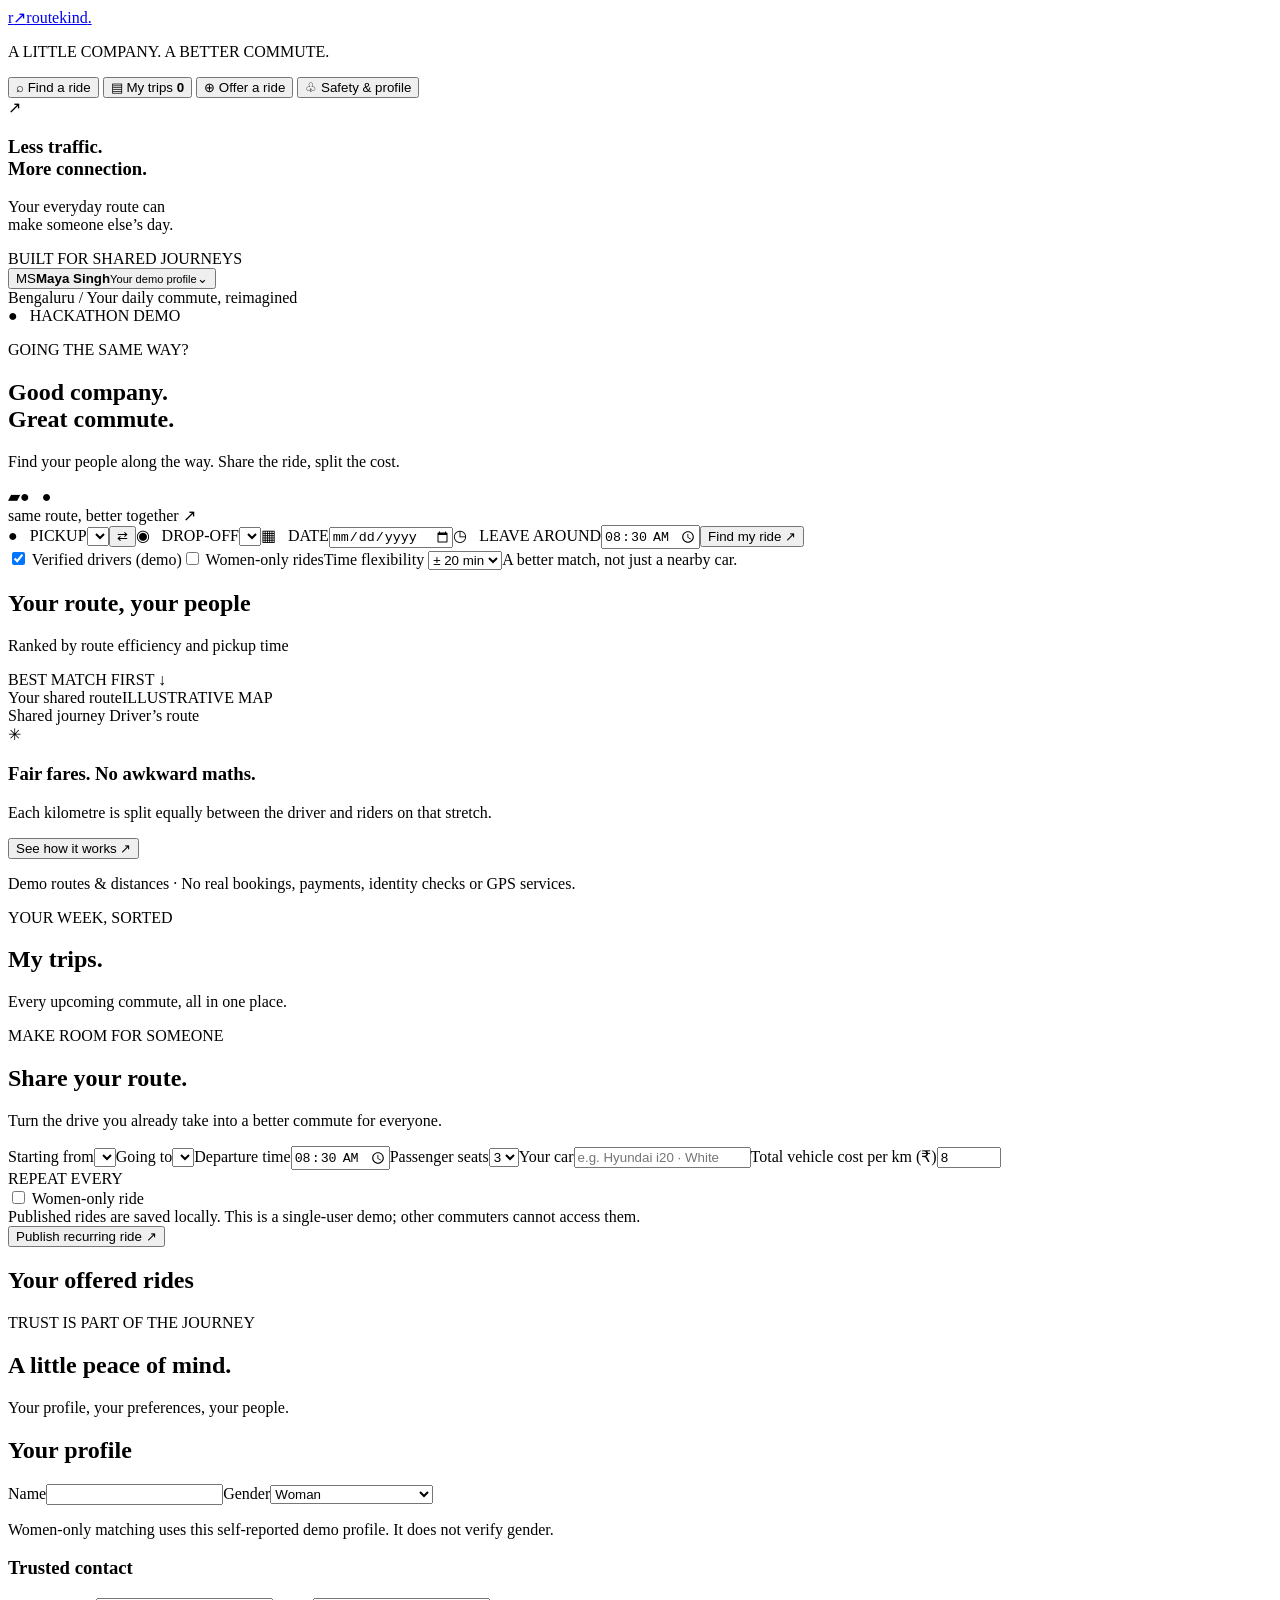
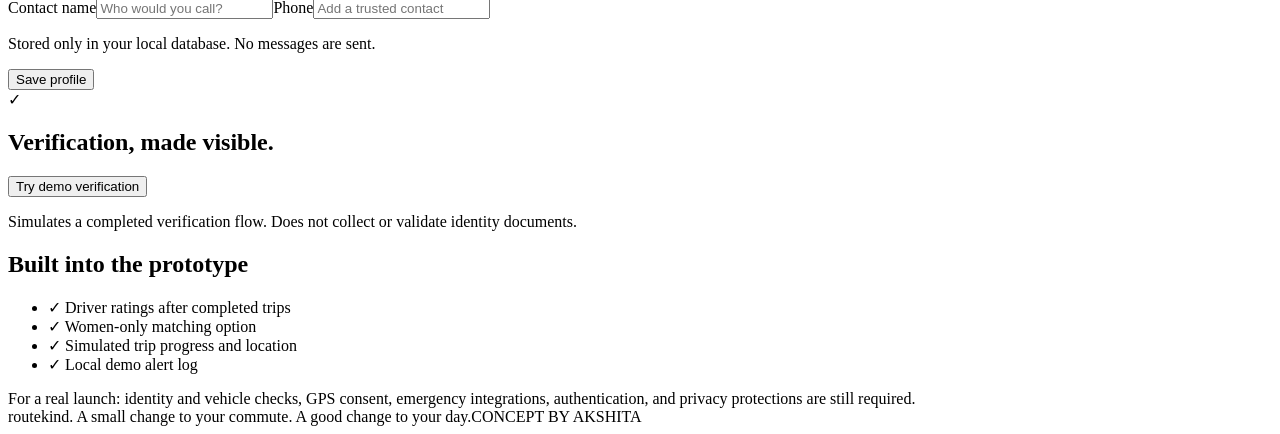
==== static/index.html @ dbde1653 "Add responsive carpooling interface and demo route map" ====
<!doctype html>
<html lang="en">
<head><meta charset="UTF-8"><meta name="viewport" content="width=device-width, initial-scale=1"><title>Routekind — Better together, every day.</title><link rel="stylesheet" href="/style.css"></head>
<body>
<aside class="sidebar">
  <a class="brand" href="/" aria-label="Routekind home"><span class="brand-icon">r<span>↗</span></span>routekind<span class="brand-dot">.</span></a>
  <p class="sidebar-caption">A LITTLE COMPANY. A BETTER COMMUTE.</p>
  <nav aria-label="Main navigation">
    <button class="nav active" data-page="find"><span>⌕</span> Find a ride</button>
    <button class="nav" data-page="trips"><span>▤</span> My trips <b id="trip-count">0</b></button>
    <button class="nav" data-page="offer"><span>⊕</span> Offer a ride</button>
    <button class="nav" data-page="safety"><span>♧</span> Safety & profile</button>
  </nav>
  <div class="sidebar-bottom"><div class="leaf">↗</div><h3>Less traffic.<br>More connection.</h3><p>Your everyday route can<br>make someone else’s day.</p><span class="tiny-tag">BUILT FOR SHARED JOURNEYS</span></div>
  <button class="profile-mini" data-page="safety"><span class="avatar me">MS</span><span><strong id="profile-name">Maya Singh</strong><small>Your demo profile</small></span><span>⌄</span></button>
</aside>
<main>
  <header><div><span class="city-dot"></span> Bengaluru <span class="muted">/ Your daily commute, reimagined</span></div><span class="demo-pill">● &nbsp; HACKATHON DEMO</span></header>
  <section id="find" class="page active">
    <div class="heading"><div><p class="eyebrow">GOING THE SAME WAY?</p><h1>Good company.<br><span>Great commute.</span></h1><p>Find your people along the way. Share the ride, split the cost.</p></div><div class="hero-art" aria-hidden="true"><span class="orb orb1"></span><span class="orb orb2"></span><div class="road-line"></div><div class="car">▰<span>● &nbsp; ●</span></div><span class="art-label">same route, better together ↗</span></div></div>
    <form id="search-form" class="search-box">
      <div class="search-fields"><label><span class="field-label">● &nbsp; PICKUP</span><select id="origin" required></select></label><button id="swap" class="swap" type="button" aria-label="Swap pickup and destination">⇄</button><label><span class="field-label">◉ &nbsp; DROP-OFF</span><select id="destination" required></select></label><label><span class="field-label">▦ &nbsp; DATE</span><input type="date" id="date" required></label><label><span class="field-label">◷ &nbsp; LEAVE AROUND</span><input type="time" id="time" value="08:30" required></label><button class="primary search-button" type="submit">Find my ride <span>↗</span></button></div>
      <div class="filters"><label class="check"><input id="verified" type="checkbox" checked> Verified drivers <span class="subtle">(demo)</span></label><label class="check"><input id="women" type="checkbox"> Women-only rides</label><label class="window">Time flexibility <select id="tolerance"><option value="10">± 10 min</option><option value="20" selected>± 20 min</option><option value="30">± 30 min</option><option value="60">± 60 min</option></select></label><span class="filter-note">A better match, not just a nearby car.</span></div>
    </form>
    <div class="results-layout"><div><div class="section-heading"><div><h2>Your route, your people <span id="match-count"></span></h2><p id="results-subtitle">Ranked by route efficiency and pickup time</p></div><span class="sort-label">BEST MATCH FIRST ↓</span></div><div id="matches" aria-live="polite"></div></div><aside class="map-column"><div class="map-card"><div class="map-title"><span><span class="city-dot"></span> Your shared route</span><span class="map-label">ILLUSTRATIVE MAP</span></div><div id="route-map"></div><div class="map-legend"><span><i></i> Shared journey</span><span><i class="dashed"></i> Driver’s route</span></div><div id="route-summary" class="route-summary"></div></div><div class="kind-card"><span>✳</span><div><h3>Fair fares. No awkward maths.</h3><p>Each kilometre is split equally between the driver and riders on that stretch.</p><button id="explain-cost">See how it works ↗</button></div></div><p class="demo-note">Demo routes & distances · No real bookings, payments, identity checks or GPS services.</p></aside></div>
  </section>
  <section id="trips" class="page"><div class="page-heading"><p class="eyebrow">YOUR WEEK, SORTED</p><h1>My trips<span>.</span></h1><p>Every upcoming commute, all in one place.</p></div><div id="trip-stats" class="stats"></div><div id="trip-list"></div></section>
  <section id="offer" class="page"><div class="page-heading"><p class="eyebrow">MAKE ROOM FOR SOMEONE</p><h1>Share your route<span>.</span></h1><p>Turn the drive you already take into a better commute for everyone.</p></div><form id="offer-form" class="panel form-panel"><div class="form-grid"><label>Starting from<select id="offer-origin" required></select></label><label>Going to<select id="offer-destination" required></select></label><label>Departure time<input id="offer-time" type="time" value="08:30" required></label><label>Passenger seats<select id="offer-seats"><option>1</option><option>2</option><option selected>3</option><option>4</option></select></label><label>Your car<input id="offer-car" maxlength="80" placeholder="e.g. Hyundai i20 · White" required></label><label>Total vehicle cost per km (₹)<input id="offer-rate" type="number" min="2" max="20" step="0.5" value="8" required></label></div><label class="field-label">REPEAT EVERY</label><div id="offer-days" class="day-picker"></div><label class="check"><input id="offer-women" type="checkbox"> Women-only ride</label><div class="notice">Published rides are saved locally. This is a single-user demo; other commuters cannot access them.</div><button class="primary" type="submit">Publish recurring ride ↗</button></form><h2 class="spaced">Your offered rides</h2><div id="offered-list"></div></section>
  <section id="safety" class="page"><div class="page-heading"><p class="eyebrow">TRUST IS PART OF THE JOURNEY</p><h1>A little peace of mind<span>.</span></h1><p>Your profile, your preferences, your people.</p></div><div class="safety-grid"><form id="profile-form" class="panel form-panel"><h2>Your profile</h2><label>Name<input id="edit-name" required maxlength="80"></label><label>Gender<select id="edit-gender"><option value="woman">Woman</option><option value="man">Man</option><option value="other">Other / prefer not to say</option></select></label><p class="help">Women-only matching uses this self-reported demo profile. It does not verify gender.</p><h3>Trusted contact</h3><label>Contact name<input id="contact-name" maxlength="80" placeholder="Who would you call?"></label><label>Phone<input id="contact-phone" type="tel" maxlength="30" placeholder="Add a trusted contact"></label><p class="help">Stored only in your local database. No messages are sent.</p><button class="primary" type="submit">Save profile</button></form><div><div class="panel safety-card"><div class="safety-symbol">✓</div><h2>Verification, made visible.</h2><p id="verification-status"></p><button id="verify-button" class="secondary">Try demo verification</button><p class="help">Simulates a completed verification flow. Does not collect or validate identity documents.</p></div><div class="panel safety-card"><h2>Built into the prototype</h2><ul class="safety-list"><li>✓ Driver ratings after completed trips</li><li>✓ Women-only matching option</li><li>✓ Simulated trip progress and location</li><li>✓ Local demo alert log</li></ul><div class="notice">For a real launch: identity and vehicle checks, GPS consent, emergency integrations, authentication, and privacy protections are still required.</div></div></div></div></section>
  <footer>routekind. <span>A small change to your commute. A good change to your day.</span><span>CONCEPT BY AKSHITA</span></footer>
</main>
<dialog id="modal"><div id="modal-content"></div><button class="modal-close" aria-label="Close dialog">×</button></dialog>
<div id="toast" role="status"></div>
<script src="/app.js"></script>
</body></html>
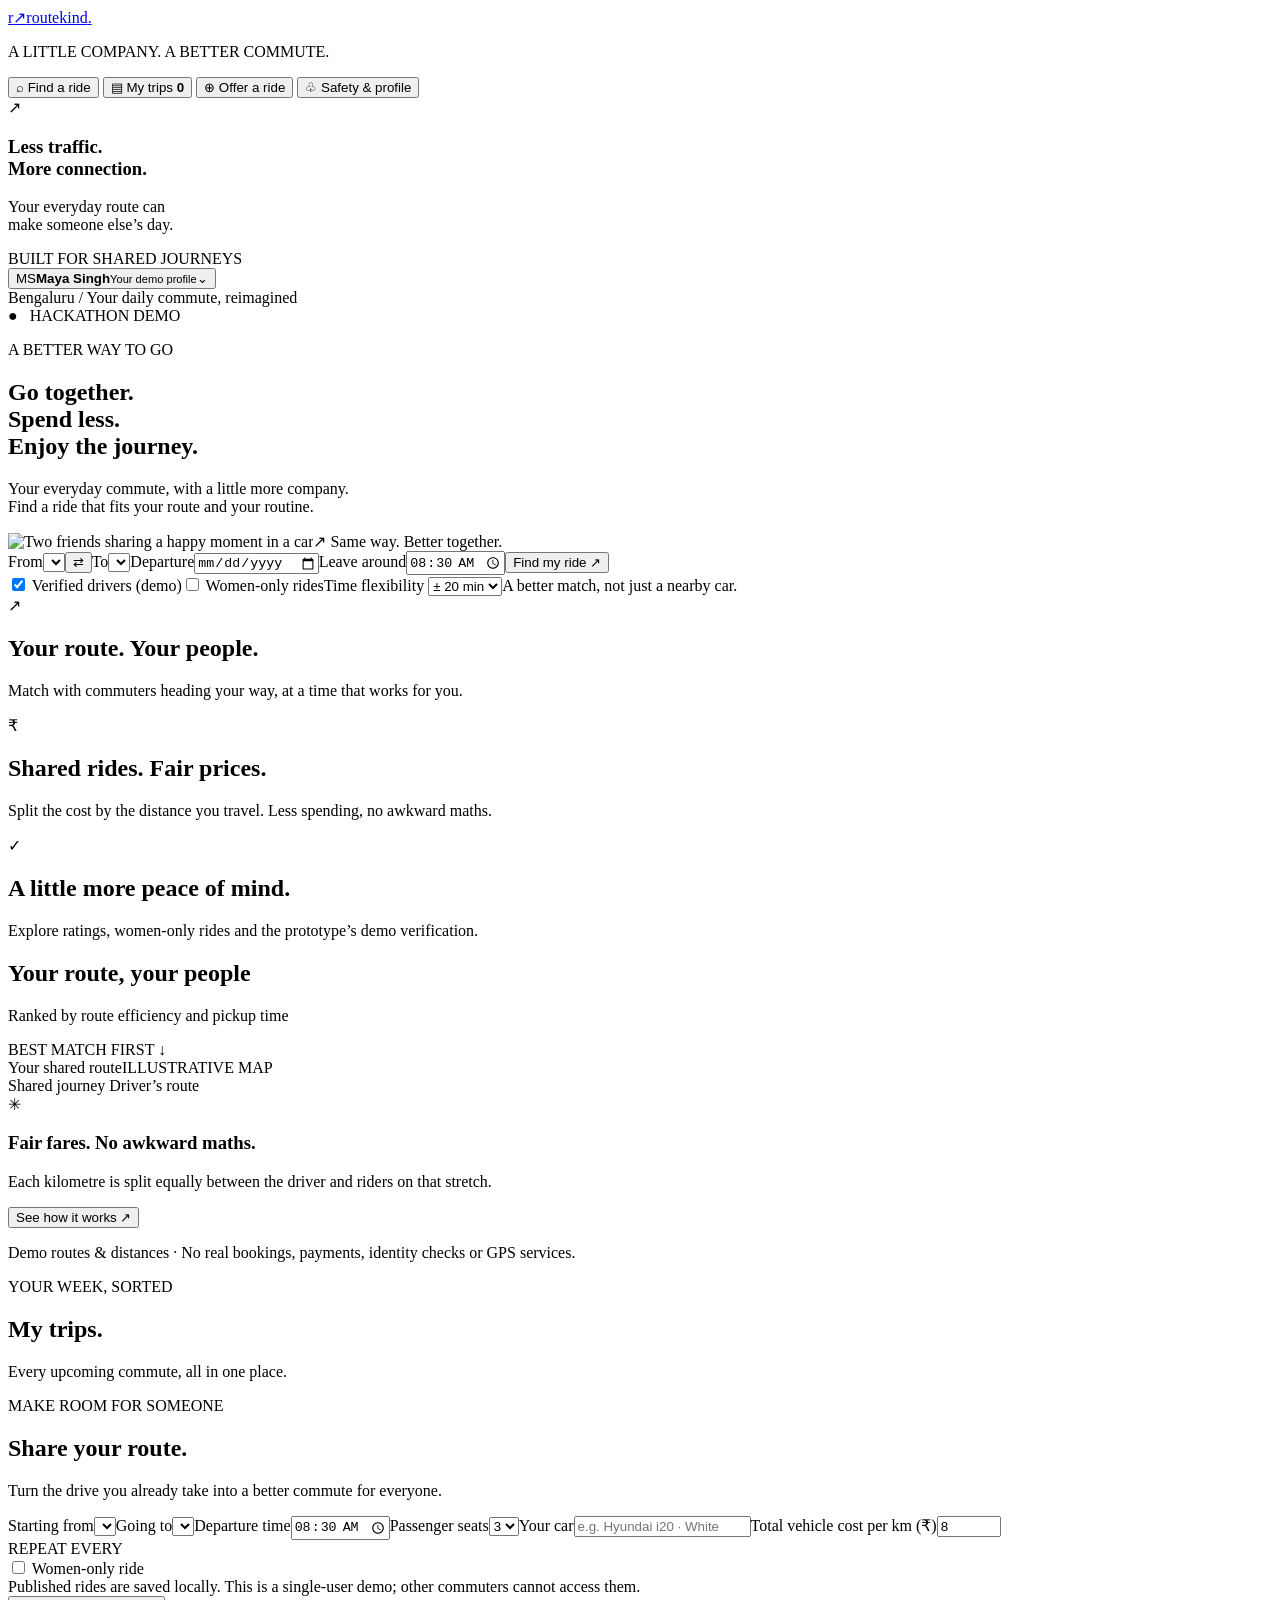
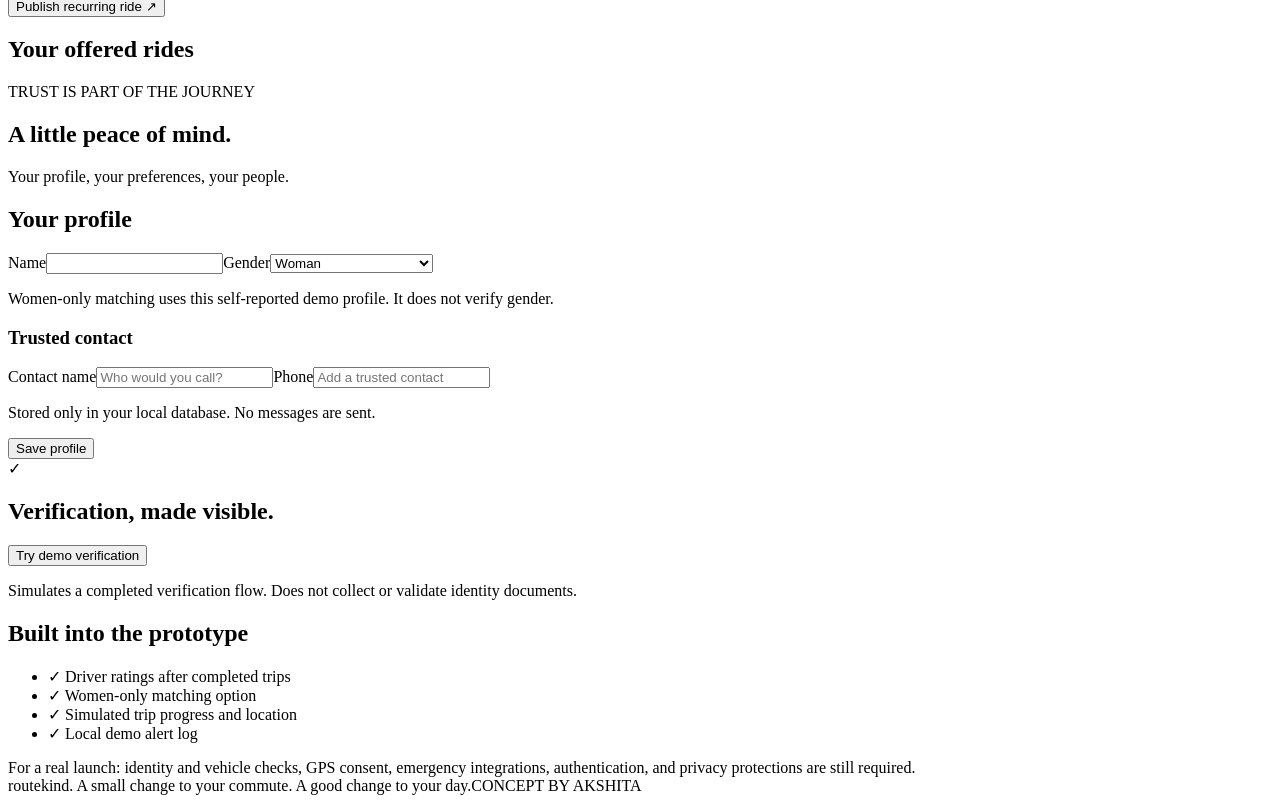
==== commit 440a85e6: "Redesign landing page with travel hero and blue search bar" ====
--- a/static/index.html
+++ b/static/index.html
@@ -12,16 +12,21 @@
     <button class="nav" data-page="safety"><span>♧</span> Safety & profile</button>
   </nav>
   <div class="sidebar-bottom"><div class="leaf">↗</div><h3>Less traffic.<br>More connection.</h3><p>Your everyday route can<br>make someone else’s day.</p><span class="tiny-tag">BUILT FOR SHARED JOURNEYS</span></div>
-  <button class="profile-mini" data-page="safety"><span class="avatar me">MS</span><span><strong id="profile-name">Maya Singh</strong><small>Your demo profile</small></span><span>⌄</span></button>
+  <button class="profile-mini" data-page="safety" aria-label="Safety and profile"><span class="avatar me">MS</span><span><strong id="profile-name">Maya Singh</strong><small>Your demo profile</small></span><span>⌄</span></button>
 </aside>
 <main>
   <header><div><span class="city-dot"></span> Bengaluru <span class="muted">/ Your daily commute, reimagined</span></div><span class="demo-pill">● &nbsp; HACKATHON DEMO</span></header>
   <section id="find" class="page active">
-    <div class="heading"><div><p class="eyebrow">GOING THE SAME WAY?</p><h1>Good company.<br><span>Great commute.</span></h1><p>Find your people along the way. Share the ride, split the cost.</p></div><div class="hero-art" aria-hidden="true"><span class="orb orb1"></span><span class="orb orb2"></span><div class="road-line"></div><div class="car">▰<span>● &nbsp; ●</span></div><span class="art-label">same route, better together ↗</span></div></div>
+    <div class="heading landing-hero"><div class="hero-copy"><p class="eyebrow">A BETTER WAY TO GO</p><h1>Go together.<br>Spend less.<br><span>Enjoy the journey.</span></h1><p>Your everyday commute, with a little more company.<br>Find a ride that fits your route and your routine.</p></div><div class="hero-photo"><img src="/hero.png" alt="Two friends sharing a happy moment in a car" width="1536" height="1024"><span class="photo-caption"><span>↗</span> Same way. Better together.</span></div></div>
     <form id="search-form" class="search-box">
-      <div class="search-fields"><label><span class="field-label">● &nbsp; PICKUP</span><select id="origin" required></select></label><button id="swap" class="swap" type="button" aria-label="Swap pickup and destination">⇄</button><label><span class="field-label">◉ &nbsp; DROP-OFF</span><select id="destination" required></select></label><label><span class="field-label">▦ &nbsp; DATE</span><input type="date" id="date" required></label><label><span class="field-label">◷ &nbsp; LEAVE AROUND</span><input type="time" id="time" value="08:30" required></label><button class="primary search-button" type="submit">Find my ride <span>↗</span></button></div>
+      <div class="search-fields"><label><span class="field-label">From</span><select id="origin" required></select></label><button id="swap" class="swap" type="button" aria-label="Swap pickup and destination">⇄</button><label><span class="field-label">To</span><select id="destination" required></select></label><label><span class="field-label">Departure</span><input type="date" id="date" required></label><label><span class="field-label">Leave around</span><input type="time" id="time" value="08:30" required></label><button class="primary search-button" type="submit">Find my ride <span>↗</span></button></div>
       <div class="filters"><label class="check"><input id="verified" type="checkbox" checked> Verified drivers <span class="subtle">(demo)</span></label><label class="check"><input id="women" type="checkbox"> Women-only rides</label><label class="window">Time flexibility <select id="tolerance"><option value="10">± 10 min</option><option value="20" selected>± 20 min</option><option value="30">± 30 min</option><option value="60">± 60 min</option></select></label><span class="filter-note">A better match, not just a nearby car.</span></div>
     </form>
+    <div class="benefits" aria-label="Why ride with Routekind">
+      <article><span class="benefit-icon" aria-hidden="true">↗</span><h2>Your route. Your people.</h2><p>Match with commuters heading your way, at a time that works for you.</p></article>
+      <article><span class="benefit-icon" aria-hidden="true">₹</span><h2>Shared rides. Fair prices.</h2><p>Split the cost by the distance you travel. Less spending, no awkward maths.</p></article>
+      <article><span class="benefit-icon" aria-hidden="true">✓</span><h2>A little more peace of mind.</h2><p>Explore ratings, women-only rides and the prototype’s demo verification.</p></article>
+    </div>
     <div class="results-layout"><div><div class="section-heading"><div><h2>Your route, your people <span id="match-count"></span></h2><p id="results-subtitle">Ranked by route efficiency and pickup time</p></div><span class="sort-label">BEST MATCH FIRST ↓</span></div><div id="matches" aria-live="polite"></div></div><aside class="map-column"><div class="map-card"><div class="map-title"><span><span class="city-dot"></span> Your shared route</span><span class="map-label">ILLUSTRATIVE MAP</span></div><div id="route-map"></div><div class="map-legend"><span><i></i> Shared journey</span><span><i class="dashed"></i> Driver’s route</span></div><div id="route-summary" class="route-summary"></div></div><div class="kind-card"><span>✳</span><div><h3>Fair fares. No awkward maths.</h3><p>Each kilometre is split equally between the driver and riders on that stretch.</p><button id="explain-cost">See how it works ↗</button></div></div><p class="demo-note">Demo routes & distances · No real bookings, payments, identity checks or GPS services.</p></aside></div>
   </section>
   <section id="trips" class="page"><div class="page-heading"><p class="eyebrow">YOUR WEEK, SORTED</p><h1>My trips<span>.</span></h1><p>Every upcoming commute, all in one place.</p></div><div id="trip-stats" class="stats"></div><div id="trip-list"></div></section>
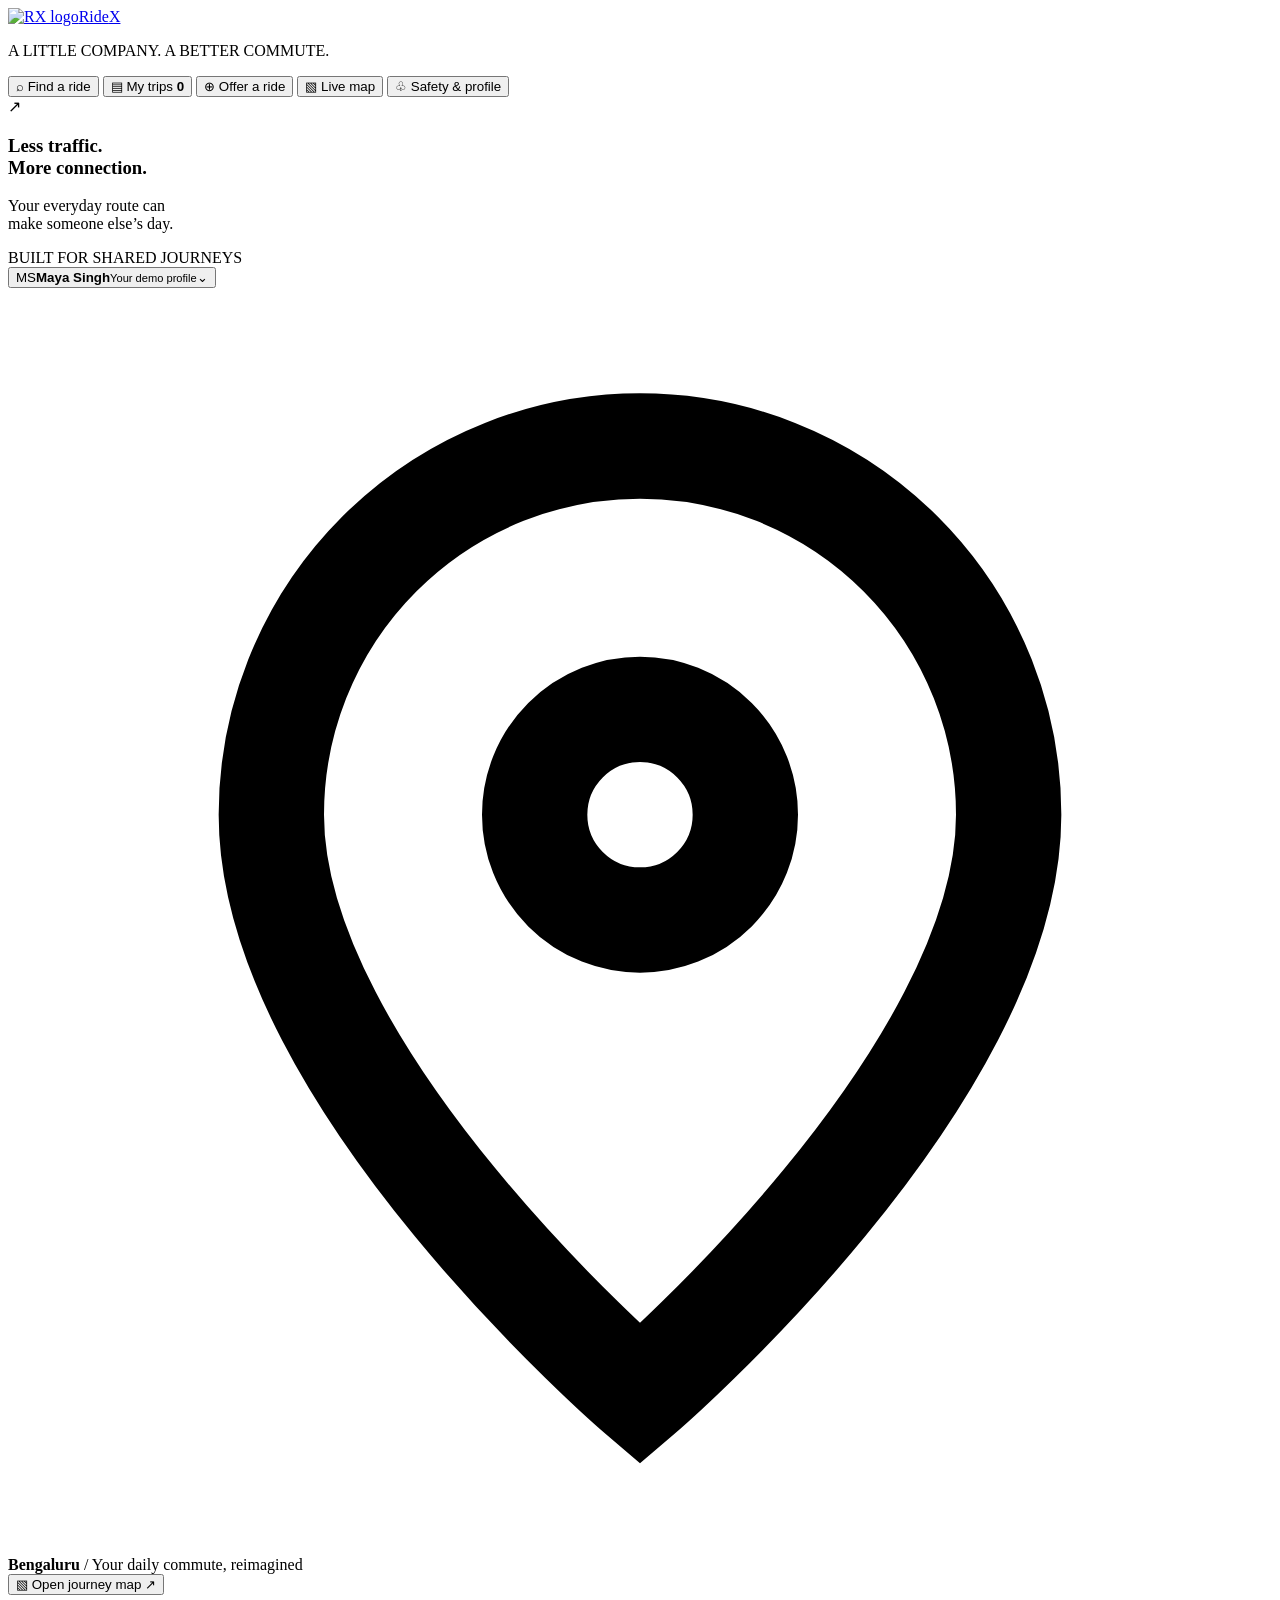
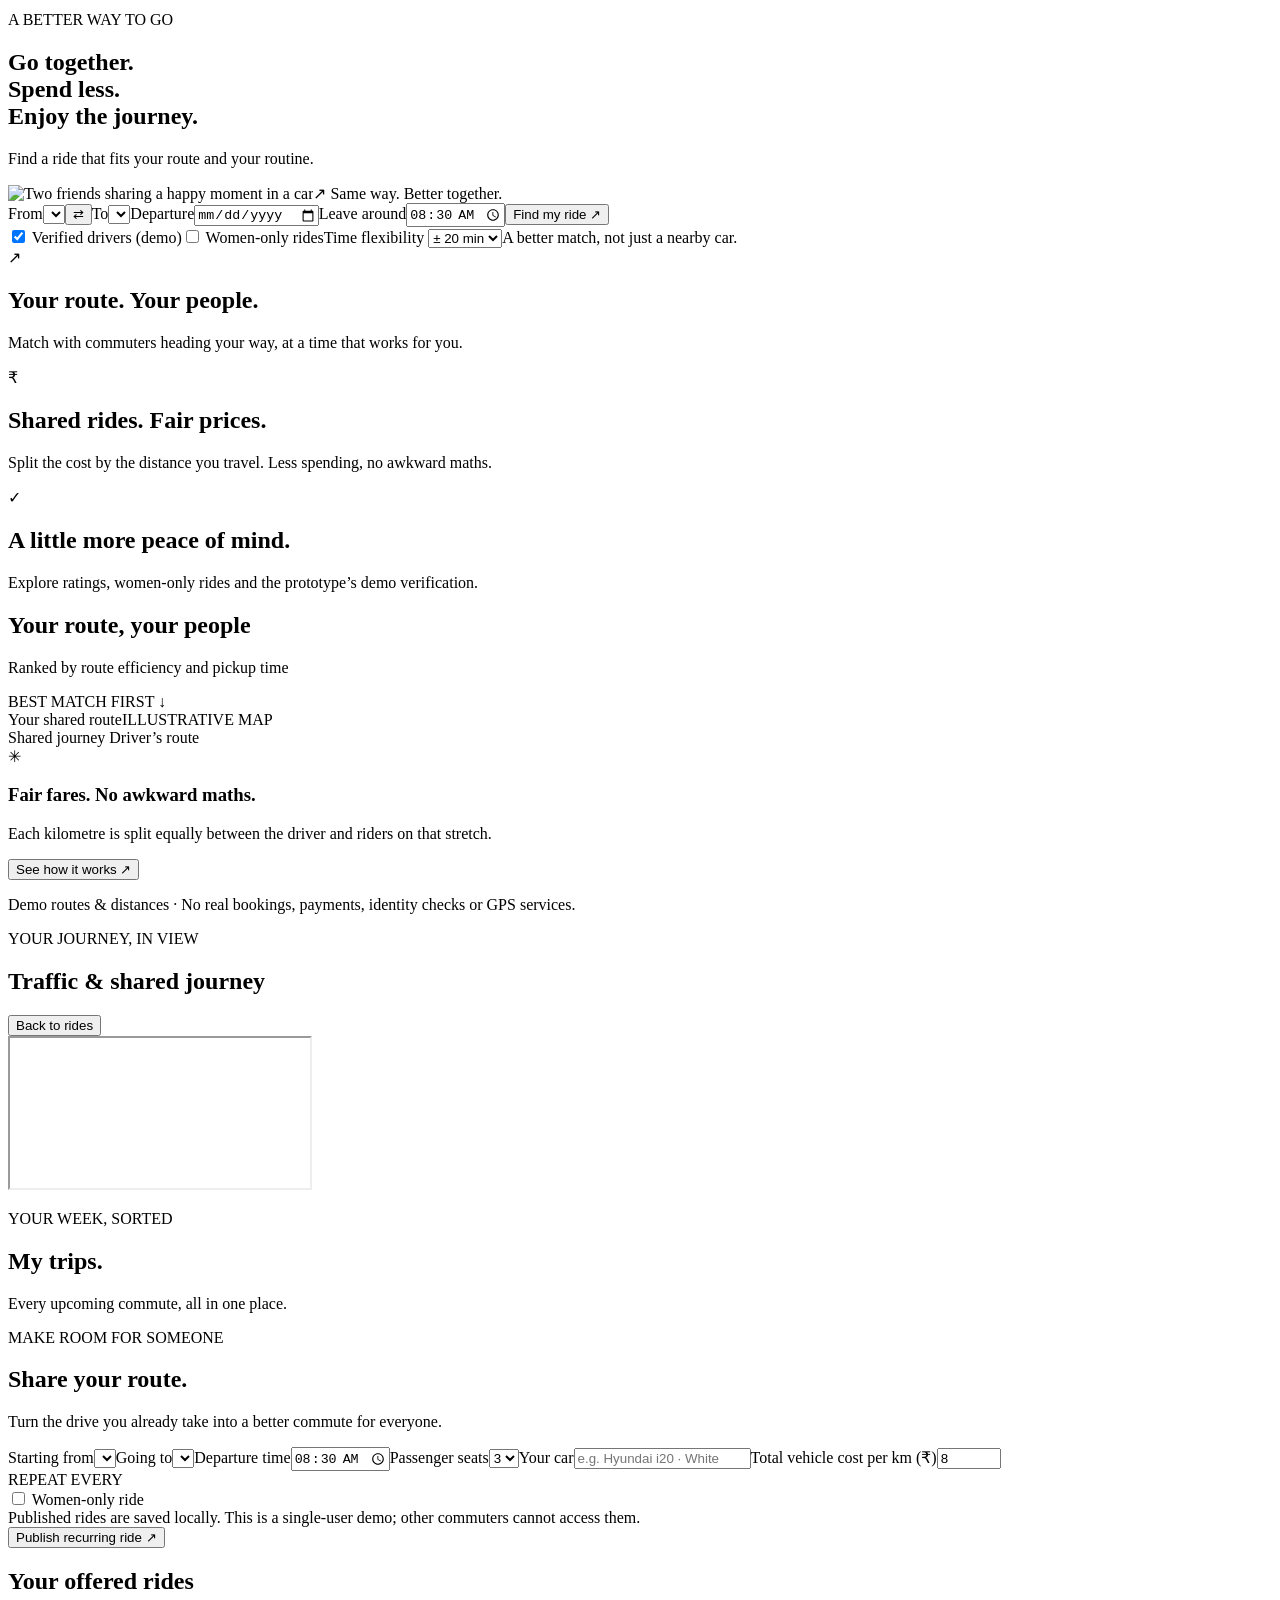
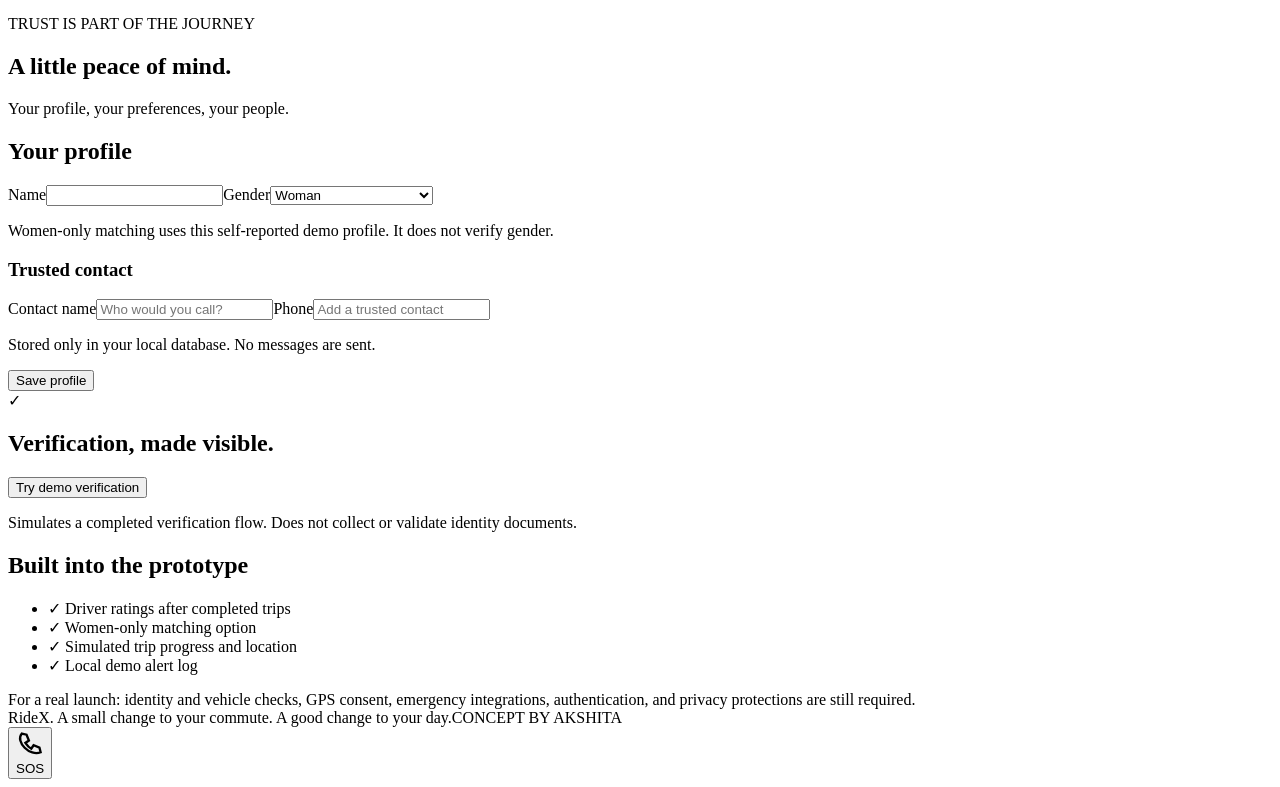
==== commit 8419a457: "Brand RideX and add emergency contact and journey map" ====
--- a/static/index.html
+++ b/static/index.html
@@ -1,40 +1,44 @@
 <!doctype html>
 <html lang="en">
-<head><meta charset="UTF-8"><meta name="viewport" content="width=device-width, initial-scale=1"><title>Routekind — Better together, every day.</title><link rel="stylesheet" href="/style.css"></head>
+<head><meta charset="UTF-8"><meta name="viewport" content="width=device-width, initial-scale=1"><title>RideX — Better together, every day.</title><link rel="stylesheet" href="/style.css"></head>
 <body>
 <aside class="sidebar">
-  <a class="brand" href="/" aria-label="Routekind home"><span class="brand-icon">r<span>↗</span></span>routekind<span class="brand-dot">.</span></a>
+  <a class="brand" href="/" aria-label="RideX home"><img class="rx-logo" src="/rx-logo.png" alt="RX logo"><span>Ride<span class="ride-x">X</span></span></a>
   <p class="sidebar-caption">A LITTLE COMPANY. A BETTER COMMUTE.</p>
   <nav aria-label="Main navigation">
     <button class="nav active" data-page="find"><span>⌕</span> Find a ride</button>
     <button class="nav" data-page="trips"><span>▤</span> My trips <b id="trip-count">0</b></button>
     <button class="nav" data-page="offer"><span>⊕</span> Offer a ride</button>
+    <button class="nav" data-page="dashboard"><span>▧</span> Live map</button>
     <button class="nav" data-page="safety"><span>♧</span> Safety & profile</button>
   </nav>
   <div class="sidebar-bottom"><div class="leaf">↗</div><h3>Less traffic.<br>More connection.</h3><p>Your everyday route can<br>make someone else’s day.</p><span class="tiny-tag">BUILT FOR SHARED JOURNEYS</span></div>
   <button class="profile-mini" data-page="safety" aria-label="Safety and profile"><span class="avatar me">MS</span><span><strong id="profile-name">Maya Singh</strong><small>Your demo profile</small></span><span>⌄</span></button>
 </aside>
 <main>
-  <header><div><span class="city-dot"></span> Bengaluru <span class="muted">/ Your daily commute, reimagined</span></div><span class="demo-pill">● &nbsp; HACKATHON DEMO</span></header>
+  <header><div><svg class="location-icon" viewBox="0 0 24 24" fill="none" stroke="currentColor" stroke-width="2"><path d="M19 10c0 5-7 11-7 11S5 15 5 10a7 7 0 0 1 14 0Z"/><circle cx="12" cy="10" r="2"/></svg><strong class="city-name">Bengaluru</strong> <span class="muted">/ Your daily commute, reimagined</span></div><button class="map-shortcut" data-page="dashboard">▧ Open journey map ↗</button></header>
   <section id="find" class="page active">
-    <div class="heading landing-hero"><div class="hero-copy"><p class="eyebrow">A BETTER WAY TO GO</p><h1>Go together.<br>Spend less.<br><span>Enjoy the journey.</span></h1><p>Your everyday commute, with a little more company.<br>Find a ride that fits your route and your routine.</p></div><div class="hero-photo"><img src="/hero.png" alt="Two friends sharing a happy moment in a car" width="1536" height="1024"><span class="photo-caption"><span>↗</span> Same way. Better together.</span></div></div>
+    <div class="heading landing-hero"><div class="hero-copy"><p class="eyebrow">A BETTER WAY TO GO</p><h1>Go together.<br>Spend less.<br><span>Enjoy the journey.</span></h1><p>Find a ride that fits your route and your routine.</p></div><div class="hero-photo"><img src="/hero.png" alt="Two friends sharing a happy moment in a car" width="1536" height="1024"><span class="photo-caption"><span>↗</span> Same way. Better together.</span></div></div>
     <form id="search-form" class="search-box">
       <div class="search-fields"><label><span class="field-label">From</span><select id="origin" required></select></label><button id="swap" class="swap" type="button" aria-label="Swap pickup and destination">⇄</button><label><span class="field-label">To</span><select id="destination" required></select></label><label><span class="field-label">Departure</span><input type="date" id="date" required></label><label><span class="field-label">Leave around</span><input type="time" id="time" value="08:30" required></label><button class="primary search-button" type="submit">Find my ride <span>↗</span></button></div>
       <div class="filters"><label class="check"><input id="verified" type="checkbox" checked> Verified drivers <span class="subtle">(demo)</span></label><label class="check"><input id="women" type="checkbox"> Women-only rides</label><label class="window">Time flexibility <select id="tolerance"><option value="10">± 10 min</option><option value="20" selected>± 20 min</option><option value="30">± 30 min</option><option value="60">± 60 min</option></select></label><span class="filter-note">A better match, not just a nearby car.</span></div>
     </form>
-    <div class="benefits" aria-label="Why ride with Routekind">
+    <div class="benefits" aria-label="Why ride with RideX">
       <article><span class="benefit-icon" aria-hidden="true">↗</span><h2>Your route. Your people.</h2><p>Match with commuters heading your way, at a time that works for you.</p></article>
       <article><span class="benefit-icon" aria-hidden="true">₹</span><h2>Shared rides. Fair prices.</h2><p>Split the cost by the distance you travel. Less spending, no awkward maths.</p></article>
       <article><span class="benefit-icon" aria-hidden="true">✓</span><h2>A little more peace of mind.</h2><p>Explore ratings, women-only rides and the prototype’s demo verification.</p></article>
     </div>
     <div class="results-layout"><div><div class="section-heading"><div><h2>Your route, your people <span id="match-count"></span></h2><p id="results-subtitle">Ranked by route efficiency and pickup time</p></div><span class="sort-label">BEST MATCH FIRST ↓</span></div><div id="matches" aria-live="polite"></div></div><aside class="map-column"><div class="map-card"><div class="map-title"><span><span class="city-dot"></span> Your shared route</span><span class="map-label">ILLUSTRATIVE MAP</span></div><div id="route-map"></div><div class="map-legend"><span><i></i> Shared journey</span><span><i class="dashed"></i> Driver’s route</span></div><div id="route-summary" class="route-summary"></div></div><div class="kind-card"><span>✳</span><div><h3>Fair fares. No awkward maths.</h3><p>Each kilometre is split equally between the driver and riders on that stretch.</p><button id="explain-cost">See how it works ↗</button></div></div><p class="demo-note">Demo routes & distances · No real bookings, payments, identity checks or GPS services.</p></aside></div>
   </section>
+  <section id="dashboard" class="page"><div class="dashboard-heading"><div><p class="eyebrow">YOUR JOURNEY, IN VIEW</p><h2>Traffic & shared journey</h2></div><button class="secondary" data-page="find">Back to rides</button></div><iframe id="journey-frame" title="RideX traffic and journey dashboard" data-src="/dashboard/" loading="lazy"></iframe></section>
   <section id="trips" class="page"><div class="page-heading"><p class="eyebrow">YOUR WEEK, SORTED</p><h1>My trips<span>.</span></h1><p>Every upcoming commute, all in one place.</p></div><div id="trip-stats" class="stats"></div><div id="trip-list"></div></section>
   <section id="offer" class="page"><div class="page-heading"><p class="eyebrow">MAKE ROOM FOR SOMEONE</p><h1>Share your route<span>.</span></h1><p>Turn the drive you already take into a better commute for everyone.</p></div><form id="offer-form" class="panel form-panel"><div class="form-grid"><label>Starting from<select id="offer-origin" required></select></label><label>Going to<select id="offer-destination" required></select></label><label>Departure time<input id="offer-time" type="time" value="08:30" required></label><label>Passenger seats<select id="offer-seats"><option>1</option><option>2</option><option selected>3</option><option>4</option></select></label><label>Your car<input id="offer-car" maxlength="80" placeholder="e.g. Hyundai i20 · White" required></label><label>Total vehicle cost per km (₹)<input id="offer-rate" type="number" min="2" max="20" step="0.5" value="8" required></label></div><label class="field-label">REPEAT EVERY</label><div id="offer-days" class="day-picker"></div><label class="check"><input id="offer-women" type="checkbox"> Women-only ride</label><div class="notice">Published rides are saved locally. This is a single-user demo; other commuters cannot access them.</div><button class="primary" type="submit">Publish recurring ride ↗</button></form><h2 class="spaced">Your offered rides</h2><div id="offered-list"></div></section>
   <section id="safety" class="page"><div class="page-heading"><p class="eyebrow">TRUST IS PART OF THE JOURNEY</p><h1>A little peace of mind<span>.</span></h1><p>Your profile, your preferences, your people.</p></div><div class="safety-grid"><form id="profile-form" class="panel form-panel"><h2>Your profile</h2><label>Name<input id="edit-name" required maxlength="80"></label><label>Gender<select id="edit-gender"><option value="woman">Woman</option><option value="man">Man</option><option value="other">Other / prefer not to say</option></select></label><p class="help">Women-only matching uses this self-reported demo profile. It does not verify gender.</p><h3>Trusted contact</h3><label>Contact name<input id="contact-name" maxlength="80" placeholder="Who would you call?"></label><label>Phone<input id="contact-phone" type="tel" maxlength="30" placeholder="Add a trusted contact"></label><p class="help">Stored only in your local database. No messages are sent.</p><button class="primary" type="submit">Save profile</button></form><div><div class="panel safety-card"><div class="safety-symbol">✓</div><h2>Verification, made visible.</h2><p id="verification-status"></p><button id="verify-button" class="secondary">Try demo verification</button><p class="help">Simulates a completed verification flow. Does not collect or validate identity documents.</p></div><div class="panel safety-card"><h2>Built into the prototype</h2><ul class="safety-list"><li>✓ Driver ratings after completed trips</li><li>✓ Women-only matching option</li><li>✓ Simulated trip progress and location</li><li>✓ Local demo alert log</li></ul><div class="notice">For a real launch: identity and vehicle checks, GPS consent, emergency integrations, authentication, and privacy protections are still required.</div></div></div></div></section>
-  <footer>routekind. <span>A small change to your commute. A good change to your day.</span><span>CONCEPT BY AKSHITA</span></footer>
+  <footer>RideX. <span>A small change to your commute. A good change to your day.</span><span>CONCEPT BY AKSHITA</span></footer>
 </main>
 <dialog id="modal"><div id="modal-content"></div><button class="modal-close" aria-label="Close dialog">×</button></dialog>
+<button id="emergency-button" class="emergency-fab" aria-label="Open emergency contact"><svg viewBox="0 0 24 24" fill="none" stroke="currentColor" stroke-width="2"><path d="m5 3 4 1 2 5-3 2c2 3 3 4 5 5l2-3 5 2 1 4c-9 4-22-9-16-16Z"/></svg><span>SOS</span></button>
+<dialog id="emergency-panel" class="emergency-panel" aria-labelledby="emergency-title"><div class="emergency-header"><span class="emergency-badge">☎</span><h2 id="emergency-title">Emergency contact</h2><button id="close-emergency" aria-label="Close emergency contact">×</button></div><p class="emergency-help">Call your trusted contact and copy your current location when you need help.</p><form id="emergency-form"><h3>Your trusted contact</h3><label>Name<input id="emergency-name" maxlength="80" placeholder="Contact name" required></label><label>Phone number<input id="emergency-phone" type="tel" maxlength="30" placeholder="e.g. +91…" required></label><button class="secondary" type="submit">Save contact</button><p class="help">Saved only in this browser.</p></form><div class="location-section"><h3><span>⌖</span> Your location</h3><div class="location-preview"><svg viewBox="0 0 320 120" aria-hidden="true"><rect width="320" height="120" fill="#eef3ed"/><path d="M0 30 320 85M65 0 150 120M230 0 200 120M0 95 320 20" stroke="white" stroke-width="14"/><circle cx="160" cy="60" r="22" fill="#daeadf"/><circle cx="160" cy="60" r="8" fill="#268455"/></svg></div><p id="emergency-location">Location has not been requested.</p><button id="use-location" class="secondary" type="button">Use my current location</button></div><a id="call-contact" class="call-contact disabled" aria-disabled="true">☎ Call trusted contact</a><button id="copy-location" class="share-location" disabled>⌖ Copy location to share</button><a class="emergency-services" href="tel:112">Call emergency services · 112</a><p class="help emergency-footnote">RideX does not dispatch help or automatically contact anyone. Location is requested only when you choose it.</p><p id="emergency-feedback" role="status"></p></dialog>
 <div id="toast" role="status"></div>
 <script src="/app.js"></script>
 </body></html>
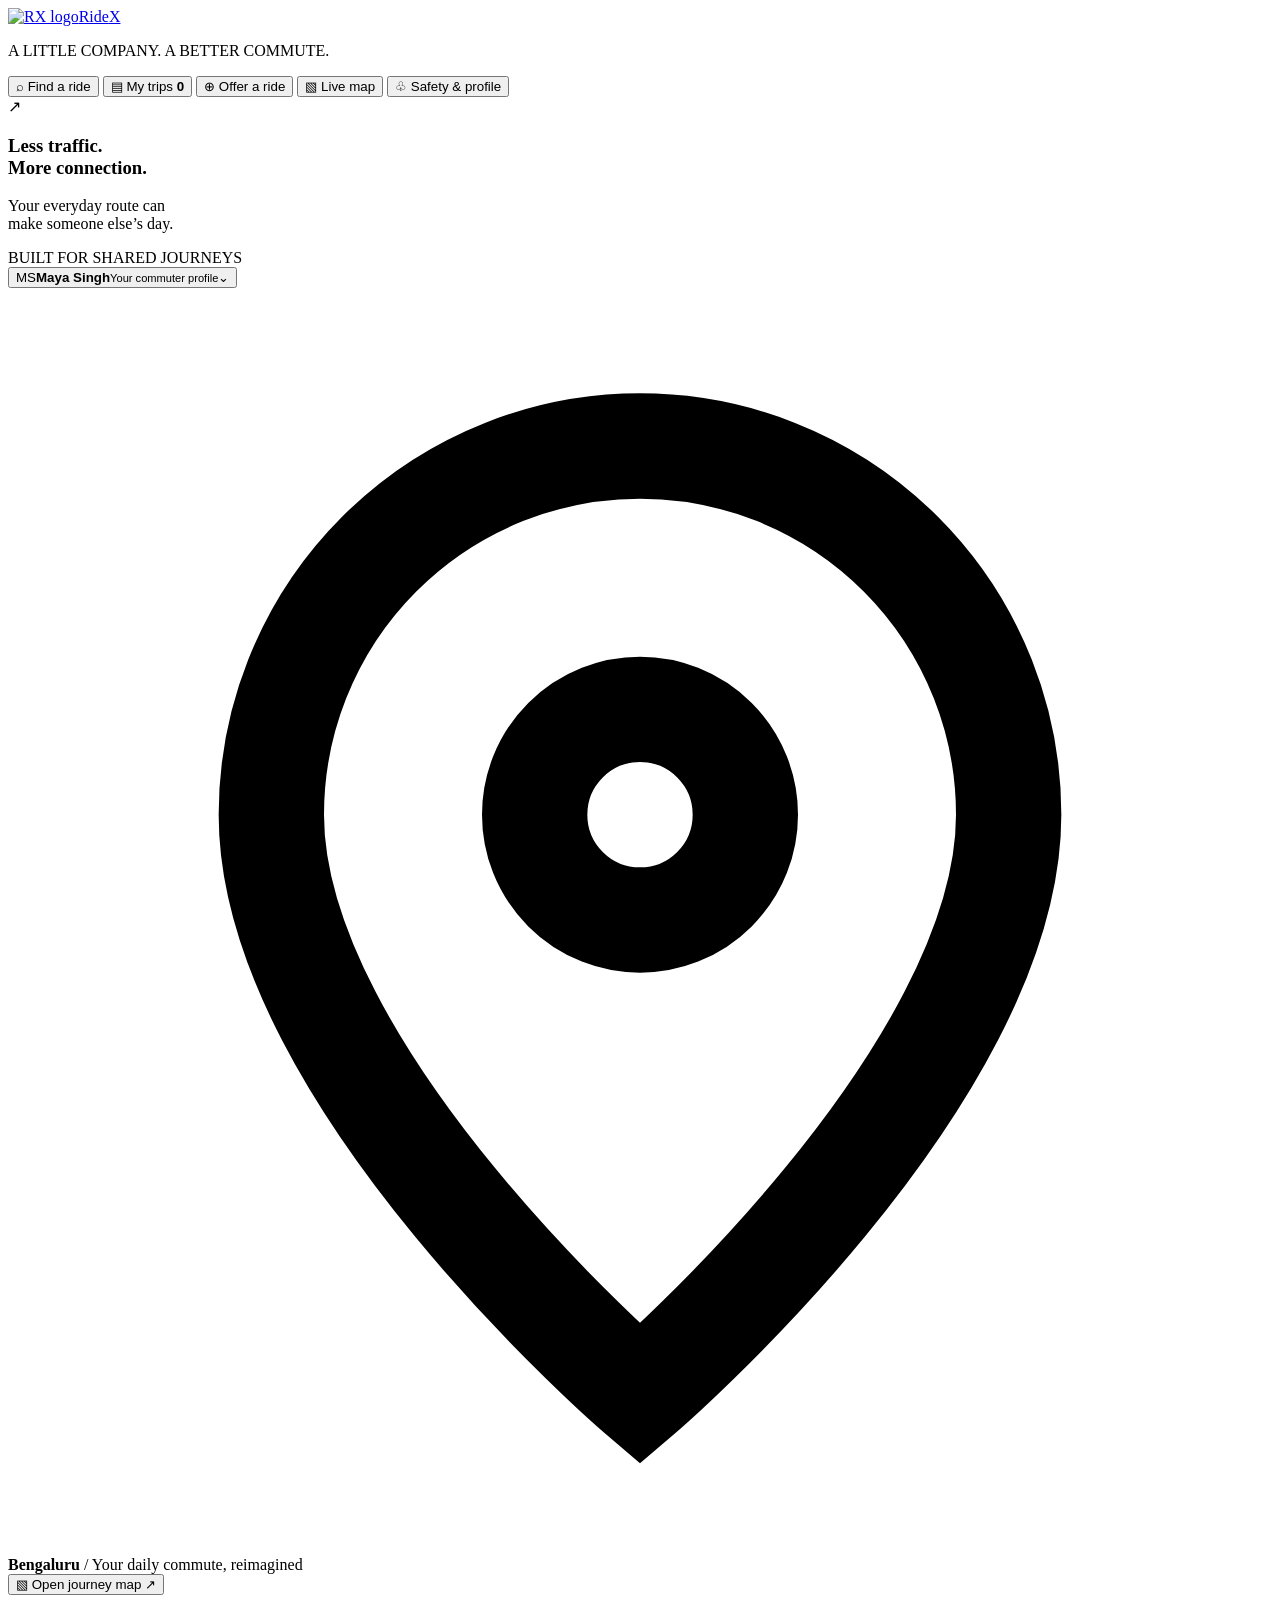
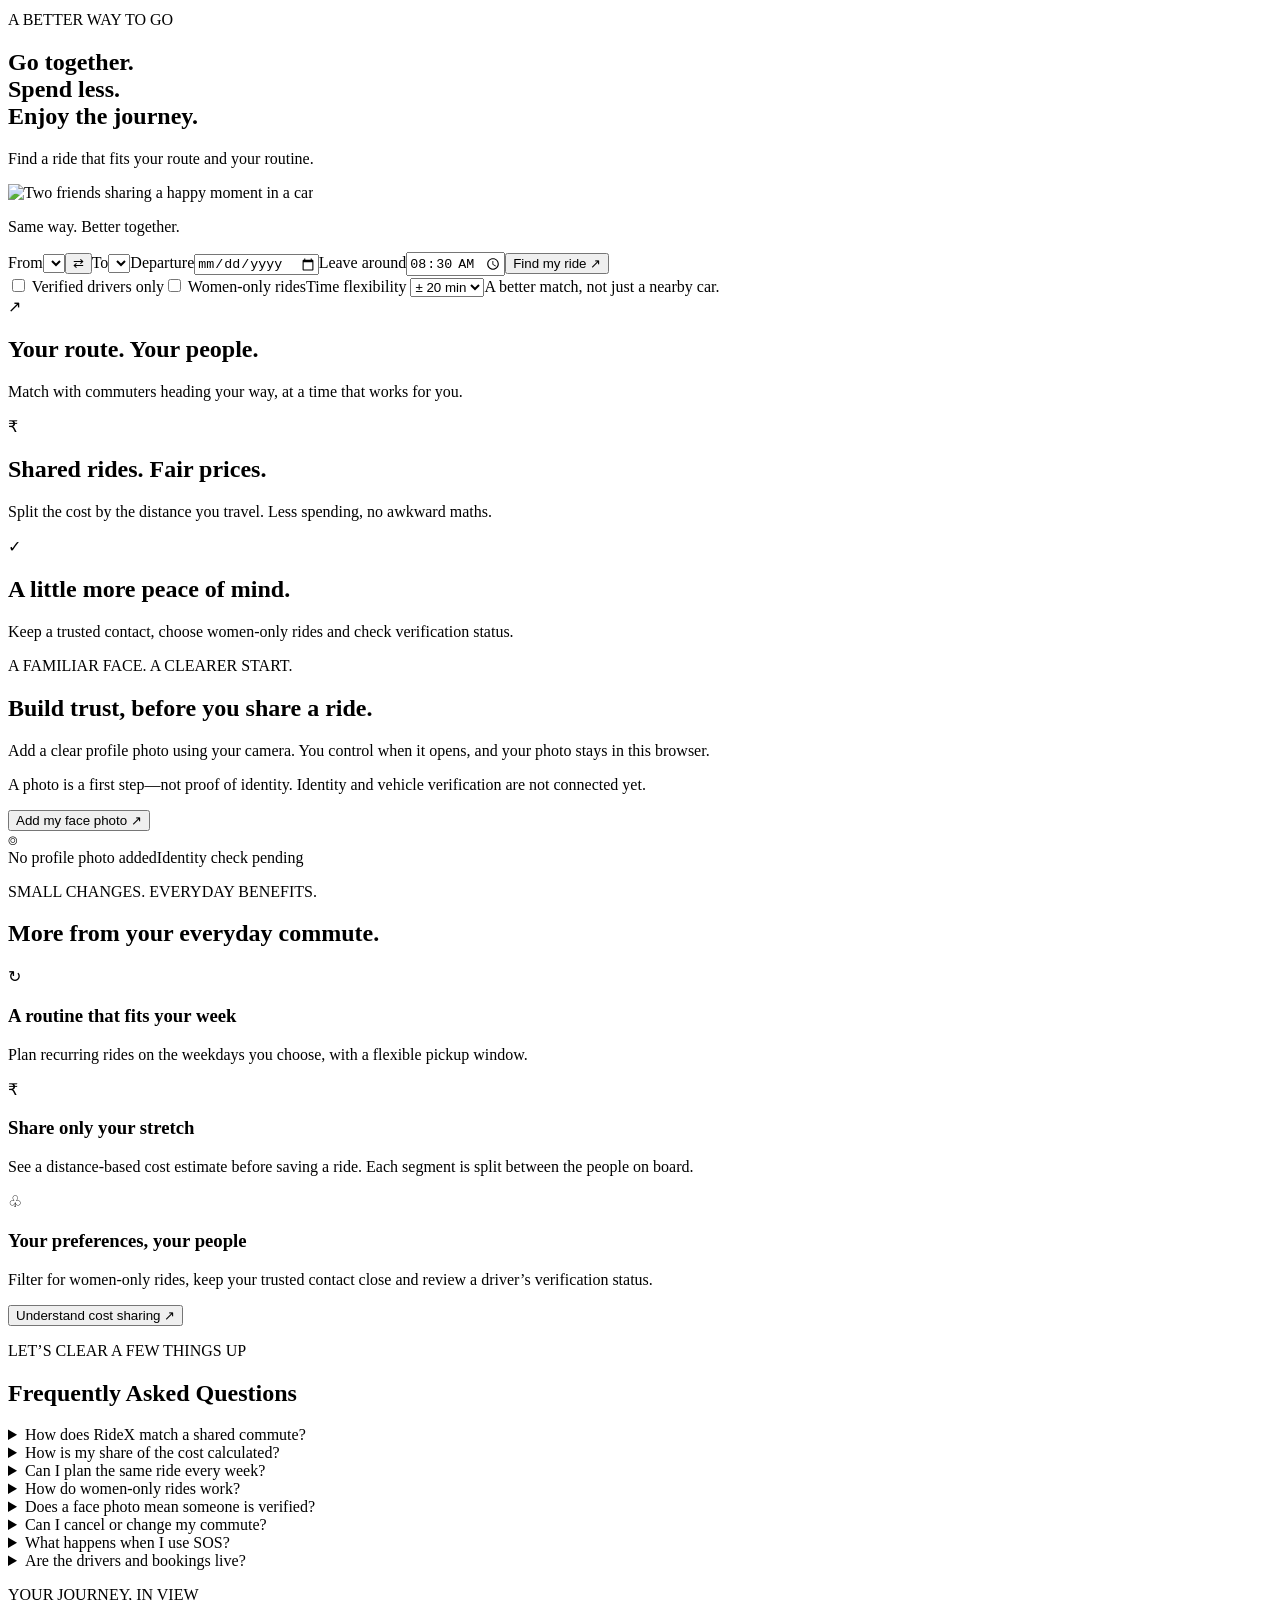
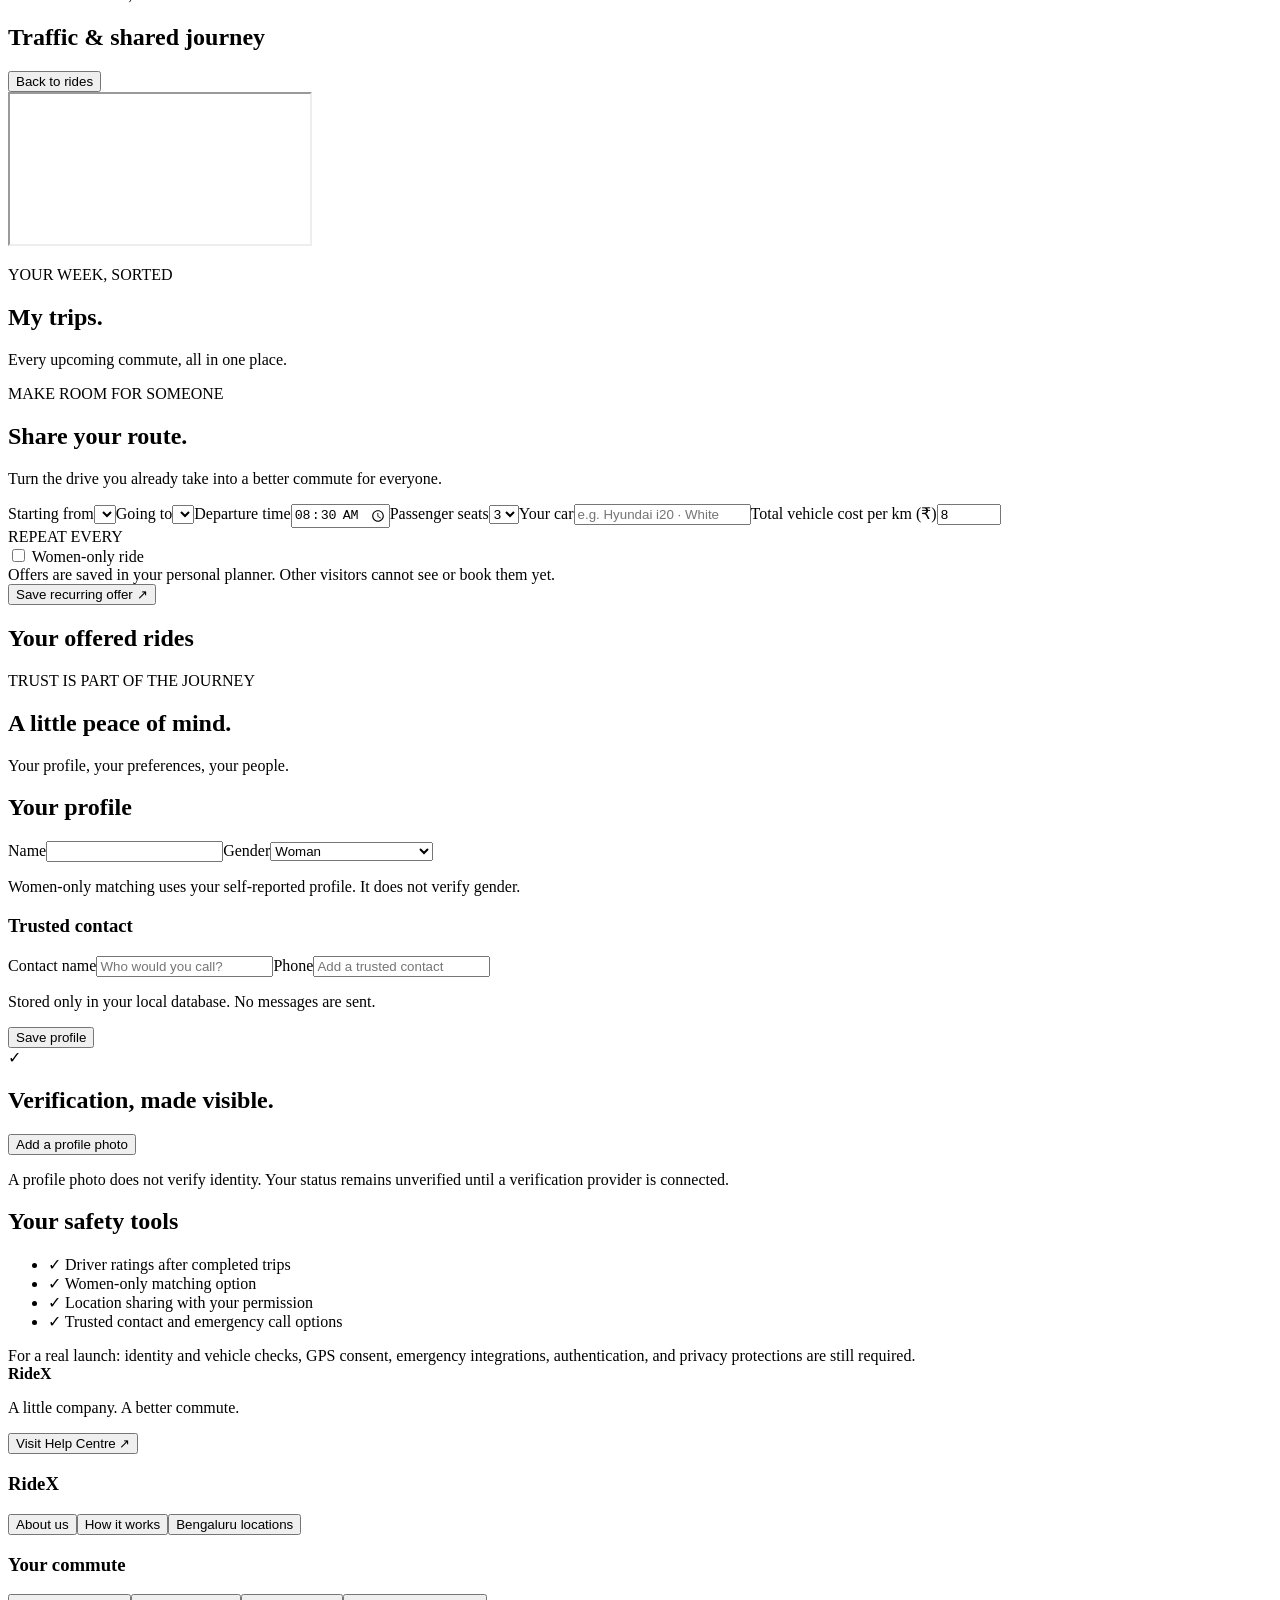
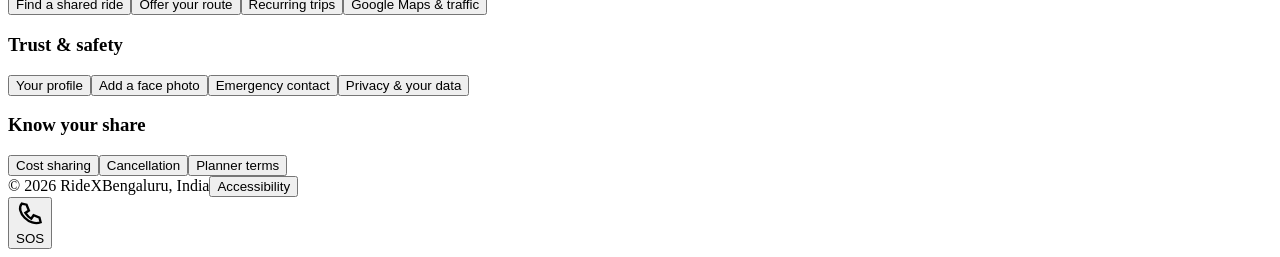
==== commit 69f387ae: "Add search feedback, profile photos, benefits, FAQ and RideX footer" ====
--- a/static/index.html
+++ b/static/index.html
@@ -13,28 +13,40 @@
     <button class="nav" data-page="safety"><span>♧</span> Safety & profile</button>
   </nav>
   <div class="sidebar-bottom"><div class="leaf">↗</div><h3>Less traffic.<br>More connection.</h3><p>Your everyday route can<br>make someone else’s day.</p><span class="tiny-tag">BUILT FOR SHARED JOURNEYS</span></div>
-  <button class="profile-mini" data-page="safety" aria-label="Safety and profile"><span class="avatar me">MS</span><span><strong id="profile-name">Maya Singh</strong><small>Your demo profile</small></span><span>⌄</span></button>
+  <button class="profile-mini" data-page="safety" aria-label="Safety and profile"><span class="avatar me">MS</span><span><strong id="profile-name">Maya Singh</strong><small>Your commuter profile</small></span><span>⌄</span></button>
 </aside>
 <main>
   <header><div><svg class="location-icon" viewBox="0 0 24 24" fill="none" stroke="currentColor" stroke-width="2"><path d="M19 10c0 5-7 11-7 11S5 15 5 10a7 7 0 0 1 14 0Z"/><circle cx="12" cy="10" r="2"/></svg><strong class="city-name">Bengaluru</strong> <span class="muted">/ Your daily commute, reimagined</span></div><button class="map-shortcut" data-page="dashboard">▧ Open journey map ↗</button></header>
   <section id="find" class="page active">
-    <div class="heading landing-hero"><div class="hero-copy"><p class="eyebrow">A BETTER WAY TO GO</p><h1>Go together.<br>Spend less.<br><span>Enjoy the journey.</span></h1><p>Find a ride that fits your route and your routine.</p></div><div class="hero-photo"><img src="/hero.png" alt="Two friends sharing a happy moment in a car" width="1536" height="1024"><span class="photo-caption"><span>↗</span> Same way. Better together.</span></div></div>
+    <div class="heading landing-hero"><div class="hero-copy"><p class="eyebrow">A BETTER WAY TO GO</p><h1>Go together.<br>Spend less.<br><span>Enjoy the journey.</span></h1><p>Find a ride that fits your route and your routine.</p></div><div class="hero-photo"><img src="/hero.png" alt="Two friends sharing a happy moment in a car" width="1536" height="1024"><p class="photo-caption">Same way. Better together.</p></div></div>
     <form id="search-form" class="search-box">
       <div class="search-fields"><label><span class="field-label">From</span><select id="origin" required></select></label><button id="swap" class="swap" type="button" aria-label="Swap pickup and destination">⇄</button><label><span class="field-label">To</span><select id="destination" required></select></label><label><span class="field-label">Departure</span><input type="date" id="date" required></label><label><span class="field-label">Leave around</span><input type="time" id="time" value="08:30" required></label><button class="primary search-button" type="submit">Find my ride <span>↗</span></button></div>
-      <div class="filters"><label class="check"><input id="verified" type="checkbox" checked> Verified drivers <span class="subtle">(demo)</span></label><label class="check"><input id="women" type="checkbox"> Women-only rides</label><label class="window">Time flexibility <select id="tolerance"><option value="10">± 10 min</option><option value="20" selected>± 20 min</option><option value="30">± 30 min</option><option value="60">± 60 min</option></select></label><span class="filter-note">A better match, not just a nearby car.</span></div>
+      <div class="filters"><label class="check"><input id="verified" type="checkbox"> Verified drivers only</label><label class="check"><input id="women" type="checkbox"> Women-only rides</label><label class="window">Time flexibility <select id="tolerance"><option value="10">± 10 min</option><option value="20" selected>± 20 min</option><option value="30">± 30 min</option><option value="60">± 60 min</option></select></label><span class="filter-note">A better match, not just a nearby car.</span></div>
     </form>
     <div class="benefits" aria-label="Why ride with RideX">
       <article><span class="benefit-icon" aria-hidden="true">↗</span><h2>Your route. Your people.</h2><p>Match with commuters heading your way, at a time that works for you.</p></article>
       <article><span class="benefit-icon" aria-hidden="true">₹</span><h2>Shared rides. Fair prices.</h2><p>Split the cost by the distance you travel. Less spending, no awkward maths.</p></article>
-      <article><span class="benefit-icon" aria-hidden="true">✓</span><h2>A little more peace of mind.</h2><p>Explore ratings, women-only rides and the prototype’s demo verification.</p></article>
+      <article><span class="benefit-icon" aria-hidden="true">✓</span><h2>A little more peace of mind.</h2><p>Keep a trusted contact, choose women-only rides and check verification status.</p></article>
     </div>
-    <div class="results-layout"><div><div class="section-heading"><div><h2>Your route, your people <span id="match-count"></span></h2><p id="results-subtitle">Ranked by route efficiency and pickup time</p></div><span class="sort-label">BEST MATCH FIRST ↓</span></div><div id="matches" aria-live="polite"></div></div><aside class="map-column"><div class="map-card"><div class="map-title"><span><span class="city-dot"></span> Your shared route</span><span class="map-label">ILLUSTRATIVE MAP</span></div><div id="route-map"></div><div class="map-legend"><span><i></i> Shared journey</span><span><i class="dashed"></i> Driver’s route</span></div><div id="route-summary" class="route-summary"></div></div><div class="kind-card"><span>✳</span><div><h3>Fair fares. No awkward maths.</h3><p>Each kilometre is split equally between the driver and riders on that stretch.</p><button id="explain-cost">See how it works ↗</button></div></div><p class="demo-note">Demo routes & distances · No real bookings, payments, identity checks or GPS services.</p></aside></div>
+    <section id="ride-results" class="results-layout" hidden><div><div class="section-heading"><div><h2>Find your shared route <span id="match-count"></span></h2><p id="results-subtitle">Choose your route and departure time to search</p></div><span class="sort-label">BEST MATCH FIRST ↓</span></div><p class="planner-note">Personal commute planner · Example schedules let you explore matching and cost sharing. Saving a ride does not contact a driver or reserve a real seat. Your offers and trips are private to this browser.</p><div id="search-status" role="status" hidden></div><div id="matches" aria-live="polite"></div></div></section>
+    <section class="trust-section" id="face-section" aria-labelledby="face-title"><div><p class="eyebrow">A FAMILIAR FACE. A CLEARER START.</p><h2 id="face-title">Build trust, before you share a ride.</h2><p>Add a clear profile photo using your camera. You control when it opens, and your photo stays in this browser.</p><p class="help">A photo is a first step—not proof of identity. Identity and vehicle verification are not connected yet.</p><button id="start-face" class="primary" type="button">Add my face photo ↗</button></div><div class="face-art"><div id="face-preview" class="face-outline" aria-label="Profile photo placeholder">⌾</div><span id="face-status">No profile photo added</span><span class="tag">Identity check pending</span></div></section>
+    <section class="commute-benefits" id="commute-benefits"><p class="eyebrow">SMALL CHANGES. EVERYDAY BENEFITS.</p><h2>More from your everyday commute.</h2><div class="benefit-row"><span>↻</span><div><h3>A routine that fits your week</h3><p>Plan recurring rides on the weekdays you choose, with a flexible pickup window.</p></div></div><div class="benefit-row"><span>₹</span><div><h3>Share only your stretch</h3><p>See a distance-based cost estimate before saving a ride. Each segment is split between the people on board.</p></div></div><div class="benefit-row"><span>♧</span><div><h3>Your preferences, your people</h3><p>Filter for women-only rides, keep your trusted contact close and review a driver’s verification status.</p></div></div><button id="explain-cost" class="text-button" type="button">Understand cost sharing ↗</button></section>
+    <section class="faq-section" id="faq"><p class="eyebrow">LET’S CLEAR A FEW THINGS UP</p><h2>Frequently Asked Questions</h2>
+    <details><summary>How does RideX match a shared commute?</summary><p>RideX compares pickup and drop-off order on the available route, departure time, weekday and seat availability. Adjust your time flexibility to explore more matches. Planning distances are estimates; the Google Maps view provides navigation distance when configured.</p></details>
+    <details><summary>How is my share of the cost calculated?</summary><p>For each shared stretch, vehicle cost per kilometre is divided equally between the driver and riders on board. You pay no share for the stretches before your pickup or after your drop-off. This planner does not collect payments.</p></details>
+    <details><summary>Can I plan the same ride every week?</summary><p>Yes. Choose a matching schedule, enable recurring commute and select its operating weekdays. The planner checks availability for the next 14 days and saves your selected trips together.</p></details>
+    <details><summary>How do women-only rides work?</summary><p>Select the women-only filter to see eligible schedules. Access currently uses the gender selected in your profile; this is self-reported, not independently verified.</p></details>
+    <details><summary>Does a face photo mean someone is verified?</summary><p>No. A camera photo is a profile image only. RideX has no connected identity, document or liveness verification provider, so profiles remain unverified.</p></details>
+    <details><summary>Can I cancel or change my commute?</summary><p>Cancel an upcoming trip from My trips, then search for a different schedule. Recurring trips can be cancelled together. No payment is taken and no cancellation charge applies in this planner.</p></details>
+    <details><summary>What happens when I use SOS?</summary><p>Open SOS to call a saved trusted contact or emergency services. With your permission, RideX can get your current location so you can copy and share it. It does not automatically send alerts or dispatch help.</p></details>
+    <details><summary>Are the drivers and bookings live?</summary><p>The current schedules are examples and your saved offers are private to your browser. Real cross-user matching, driver acceptance and bookings require connected accounts and a shared booking service.</p></details>
+    </section>
   </section>
   <section id="dashboard" class="page"><div class="dashboard-heading"><div><p class="eyebrow">YOUR JOURNEY, IN VIEW</p><h2>Traffic & shared journey</h2></div><button class="secondary" data-page="find">Back to rides</button></div><iframe id="journey-frame" title="RideX traffic and journey dashboard" data-src="/dashboard/" loading="lazy"></iframe></section>
   <section id="trips" class="page"><div class="page-heading"><p class="eyebrow">YOUR WEEK, SORTED</p><h1>My trips<span>.</span></h1><p>Every upcoming commute, all in one place.</p></div><div id="trip-stats" class="stats"></div><div id="trip-list"></div></section>
-  <section id="offer" class="page"><div class="page-heading"><p class="eyebrow">MAKE ROOM FOR SOMEONE</p><h1>Share your route<span>.</span></h1><p>Turn the drive you already take into a better commute for everyone.</p></div><form id="offer-form" class="panel form-panel"><div class="form-grid"><label>Starting from<select id="offer-origin" required></select></label><label>Going to<select id="offer-destination" required></select></label><label>Departure time<input id="offer-time" type="time" value="08:30" required></label><label>Passenger seats<select id="offer-seats"><option>1</option><option>2</option><option selected>3</option><option>4</option></select></label><label>Your car<input id="offer-car" maxlength="80" placeholder="e.g. Hyundai i20 · White" required></label><label>Total vehicle cost per km (₹)<input id="offer-rate" type="number" min="2" max="20" step="0.5" value="8" required></label></div><label class="field-label">REPEAT EVERY</label><div id="offer-days" class="day-picker"></div><label class="check"><input id="offer-women" type="checkbox"> Women-only ride</label><div class="notice">Published rides are saved locally. This is a single-user demo; other commuters cannot access them.</div><button class="primary" type="submit">Publish recurring ride ↗</button></form><h2 class="spaced">Your offered rides</h2><div id="offered-list"></div></section>
-  <section id="safety" class="page"><div class="page-heading"><p class="eyebrow">TRUST IS PART OF THE JOURNEY</p><h1>A little peace of mind<span>.</span></h1><p>Your profile, your preferences, your people.</p></div><div class="safety-grid"><form id="profile-form" class="panel form-panel"><h2>Your profile</h2><label>Name<input id="edit-name" required maxlength="80"></label><label>Gender<select id="edit-gender"><option value="woman">Woman</option><option value="man">Man</option><option value="other">Other / prefer not to say</option></select></label><p class="help">Women-only matching uses this self-reported demo profile. It does not verify gender.</p><h3>Trusted contact</h3><label>Contact name<input id="contact-name" maxlength="80" placeholder="Who would you call?"></label><label>Phone<input id="contact-phone" type="tel" maxlength="30" placeholder="Add a trusted contact"></label><p class="help">Stored only in your local database. No messages are sent.</p><button class="primary" type="submit">Save profile</button></form><div><div class="panel safety-card"><div class="safety-symbol">✓</div><h2>Verification, made visible.</h2><p id="verification-status"></p><button id="verify-button" class="secondary">Try demo verification</button><p class="help">Simulates a completed verification flow. Does not collect or validate identity documents.</p></div><div class="panel safety-card"><h2>Built into the prototype</h2><ul class="safety-list"><li>✓ Driver ratings after completed trips</li><li>✓ Women-only matching option</li><li>✓ Simulated trip progress and location</li><li>✓ Local demo alert log</li></ul><div class="notice">For a real launch: identity and vehicle checks, GPS consent, emergency integrations, authentication, and privacy protections are still required.</div></div></div></div></section>
-  <footer>RideX. <span>A small change to your commute. A good change to your day.</span><span>CONCEPT BY AKSHITA</span></footer>
+  <section id="offer" class="page"><div class="page-heading"><p class="eyebrow">MAKE ROOM FOR SOMEONE</p><h1>Share your route<span>.</span></h1><p>Turn the drive you already take into a better commute for everyone.</p></div><form id="offer-form" class="panel form-panel"><div class="form-grid"><label>Starting from<select id="offer-origin" required></select></label><label>Going to<select id="offer-destination" required></select></label><label>Departure time<input id="offer-time" type="time" value="08:30" required></label><label>Passenger seats<select id="offer-seats"><option>1</option><option>2</option><option selected>3</option><option>4</option></select></label><label>Your car<input id="offer-car" maxlength="80" placeholder="e.g. Hyundai i20 · White" required></label><label>Total vehicle cost per km (₹)<input id="offer-rate" type="number" min="2" max="20" step="0.5" value="8" required></label></div><label class="field-label">REPEAT EVERY</label><div id="offer-days" class="day-picker"></div><label class="check"><input id="offer-women" type="checkbox"> Women-only ride</label><div class="notice">Offers are saved in your personal planner. Other visitors cannot see or book them yet.</div><button class="primary" type="submit">Save recurring offer ↗</button></form><h2 class="spaced">Your offered rides</h2><div id="offered-list"></div></section>
+  <section id="safety" class="page"><div class="page-heading"><p class="eyebrow">TRUST IS PART OF THE JOURNEY</p><h1>A little peace of mind<span>.</span></h1><p>Your profile, your preferences, your people.</p></div><div class="safety-grid"><form id="profile-form" class="panel form-panel"><h2>Your profile</h2><label>Name<input id="edit-name" required maxlength="80"></label><label>Gender<select id="edit-gender"><option value="woman">Woman</option><option value="man">Man</option><option value="other">Other / prefer not to say</option></select></label><p class="help">Women-only matching uses your self-reported profile. It does not verify gender.</p><h3>Trusted contact</h3><label>Contact name<input id="contact-name" maxlength="80" placeholder="Who would you call?"></label><label>Phone<input id="contact-phone" type="tel" maxlength="30" placeholder="Add a trusted contact"></label><p class="help">Stored only in your local database. No messages are sent.</p><button class="primary" type="submit">Save profile</button></form><div><div class="panel safety-card"><div class="safety-symbol">✓</div><h2>Verification, made visible.</h2><p id="verification-status"></p><button id="verify-button" class="secondary">Add a profile photo</button><p class="help">A profile photo does not verify identity. Your status remains unverified until a verification provider is connected.</p></div><div class="panel safety-card"><h2>Your safety tools</h2><ul class="safety-list"><li>✓ Driver ratings after completed trips</li><li>✓ Women-only matching option</li><li>✓ Location sharing with your permission</li><li>✓ Trusted contact and emergency call options</li></ul><div class="notice">For a real launch: identity and vehicle checks, GPS consent, emergency integrations, authentication, and privacy protections are still required.</div></div></div></div></section>
+  <footer class="site-footer"><div class="footer-intro"><strong>RideX</strong><p>A little company. A better commute.</p><button class="footer-help" data-help="help">Visit Help Centre ↗</button></div><div class="footer-columns"><div><h3>RideX</h3><button data-help="about">About us</button><button data-help="how">How it works</button><button data-help="locations">Bengaluru locations</button></div><div><h3>Your commute</h3><button data-page="find">Find a shared ride</button><button data-page="offer">Offer your route</button><button data-page="trips">Recurring trips</button><button data-page="dashboard">Google Maps & traffic</button></div><div><h3>Trust & safety</h3><button data-page="safety">Your profile</button><button data-face-link>Add a face photo</button><button id="footer-sos">Emergency contact</button><button data-help="privacy">Privacy & your data</button></div><div><h3>Know your share</h3><button data-help="cost">Cost sharing</button><button data-help="cancel">Cancellation</button><button data-help="terms">Planner terms</button></div></div><div class="footer-bottom"><span>© 2026 RideX</span><span>Bengaluru, India</span><button data-help="accessibility">Accessibility</button></div></footer>
 </main>
 <dialog id="modal"><div id="modal-content"></div><button class="modal-close" aria-label="Close dialog">×</button></dialog>
 <button id="emergency-button" class="emergency-fab" aria-label="Open emergency contact"><svg viewBox="0 0 24 24" fill="none" stroke="currentColor" stroke-width="2"><path d="m5 3 4 1 2 5-3 2c2 3 3 4 5 5l2-3 5 2 1 4c-9 4-22-9-16-16Z"/></svg><span>SOS</span></button>
